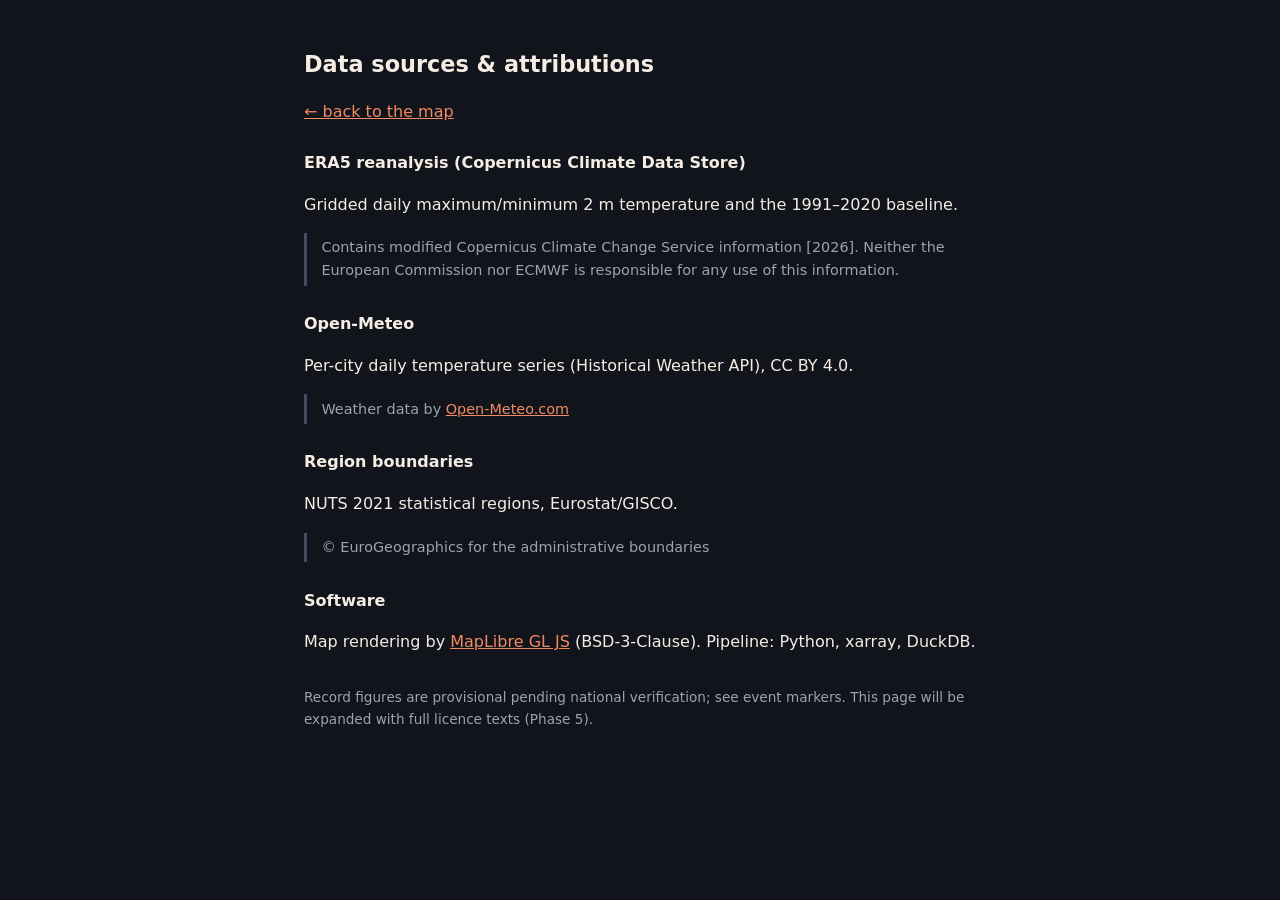
==== site/attributions.html @ d036a6f8 "Phase 3: MapLibre map, timeline, detail panel" ====
<!DOCTYPE html>
<html lang="en">
<head>
  <meta charset="utf-8">
  <meta name="viewport" content="width=device-width, initial-scale=1">
  <title>Attributions — Anatomy of a Heatwave</title>
  <style>
    :root { color-scheme: dark; }
    body { font-family: system-ui, sans-serif; background: #12141c; color: #f5ede4;
           max-width: 42rem; margin: 0 auto; padding: 2rem 1.2rem; line-height: 1.6; }
    a { color: #ef8a62; }
    h1 { font-size: 1.4rem; }
    h2 { font-size: 1rem; margin-top: 1.6rem; }
    blockquote { border-left: 3px solid #444c63; margin: 0.5rem 0; padding: 0.2rem 0.9rem;
                 color: #9aa3b2; font-size: 0.9rem; }
  </style>
</head>
<body>
  <h1>Data sources &amp; attributions</h1>
  <p><a href="index.html">← back to the map</a></p>

  <h2>ERA5 reanalysis (Copernicus Climate Data Store)</h2>
  <p>Gridded daily maximum/minimum 2 m temperature and the 1991–2020 baseline.</p>
  <blockquote>Contains modified Copernicus Climate Change Service information [2026].
  Neither the European Commission nor ECMWF is responsible for any use of this
  information.</blockquote>

  <h2>Open-Meteo</h2>
  <p>Per-city daily temperature series (Historical Weather API), CC BY 4.0.</p>
  <blockquote>Weather data by <a href="https://open-meteo.com/">Open-Meteo.com</a></blockquote>

  <h2>Region boundaries</h2>
  <p>NUTS 2021 statistical regions, Eurostat/GISCO.</p>
  <blockquote>© EuroGeographics for the administrative boundaries</blockquote>

  <h2>Software</h2>
  <p>Map rendering by <a href="https://maplibre.org/">MapLibre GL JS</a> (BSD-3-Clause).
  Pipeline: Python, xarray, DuckDB.</p>

  <p style="color:#9aa3b2; font-size:0.85rem; margin-top:2rem">
  Record figures are provisional pending national verification; see event
  markers. This page will be expanded with full licence texts (Phase 5).</p>
</body>
</html>
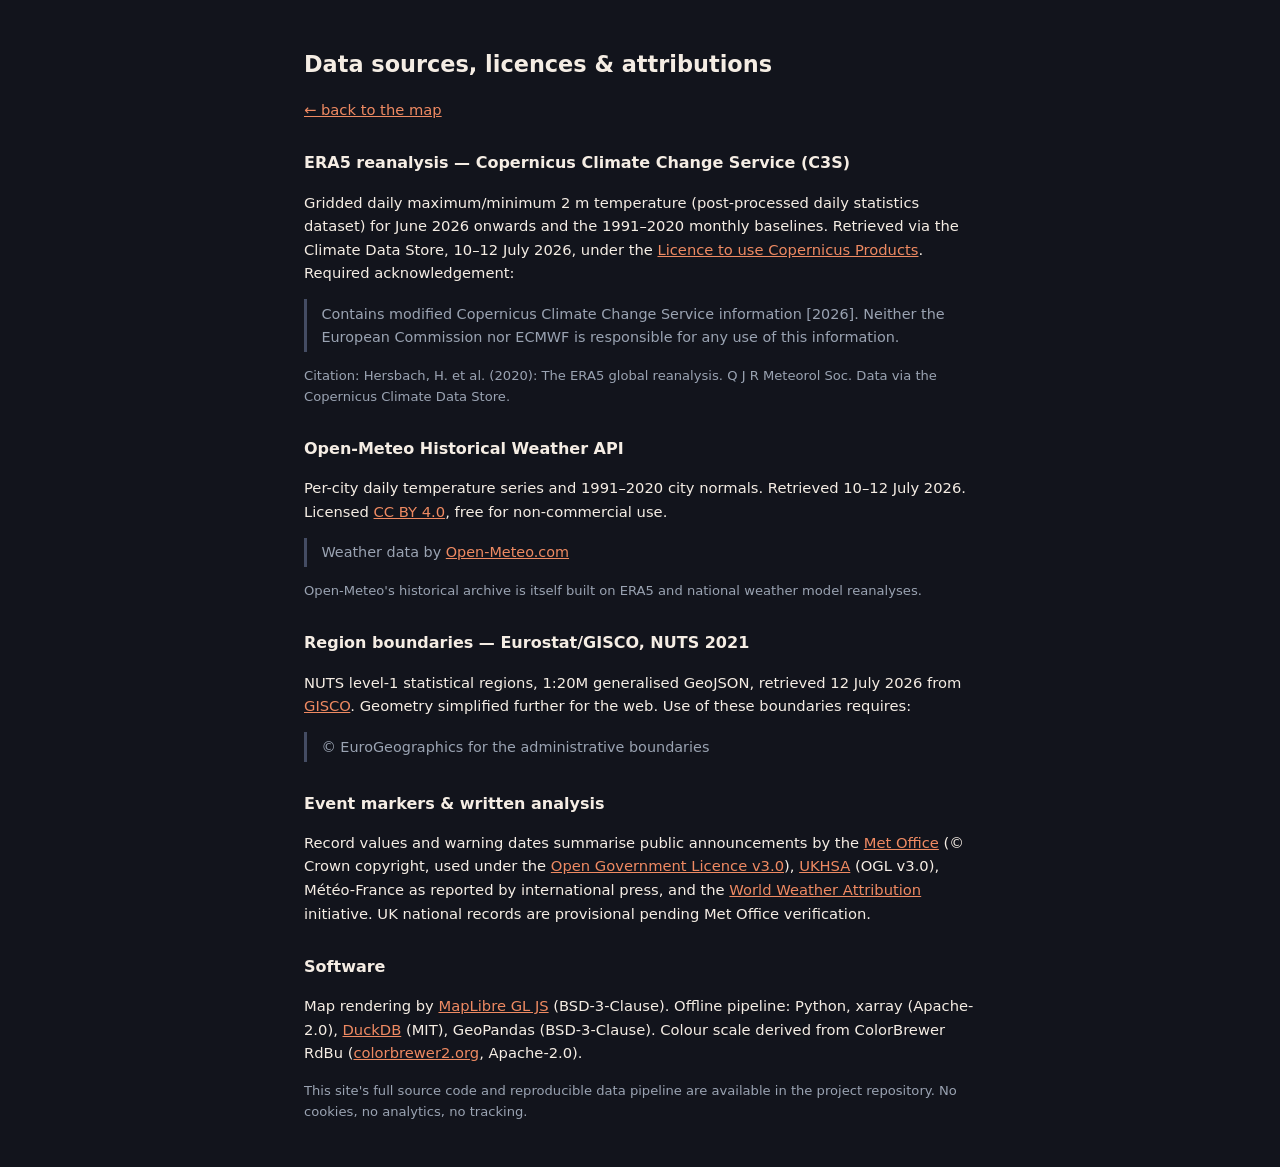
==== commit 9a3301df: "test: final results" ====
--- a/site/attributions.html
+++ b/site/attributions.html
@@ -3,6 +3,7 @@
 <head>
   <meta charset="utf-8">
   <meta name="viewport" content="width=device-width, initial-scale=1">
+  <meta name="theme-color" content="#12141c">
   <title>Attributions — Anatomy of a Heatwave</title>
   <style>
     :root { color-scheme: dark; }
@@ -10,35 +11,66 @@
            max-width: 42rem; margin: 0 auto; padding: 2rem 1.2rem; line-height: 1.6; }
     a { color: #ef8a62; }
     h1 { font-size: 1.4rem; }
-    h2 { font-size: 1rem; margin-top: 1.6rem; }
+    h2 { font-size: 1rem; margin-top: 1.8rem; }
     blockquote { border-left: 3px solid #444c63; margin: 0.5rem 0; padding: 0.2rem 0.9rem;
                  color: #9aa3b2; font-size: 0.9rem; }
+    p, li { font-size: 0.92rem; }
+    .small { color: #9aa3b2; font-size: 0.82rem; }
   </style>
 </head>
 <body>
-  <h1>Data sources &amp; attributions</h1>
+  <h1>Data sources, licences &amp; attributions</h1>
   <p><a href="index.html">← back to the map</a></p>
 
-  <h2>ERA5 reanalysis (Copernicus Climate Data Store)</h2>
-  <p>Gridded daily maximum/minimum 2 m temperature and the 1991–2020 baseline.</p>
-  <blockquote>Contains modified Copernicus Climate Change Service information [2026].
-  Neither the European Commission nor ECMWF is responsible for any use of this
-  information.</blockquote>
+  <h2>ERA5 reanalysis — Copernicus Climate Change Service (C3S)</h2>
+  <p>Gridded daily maximum/minimum 2&nbsp;m temperature (post-processed daily
+  statistics dataset) for June 2026 onwards and the 1991–2020 monthly
+  baselines. Retrieved via the Climate Data Store, 10–12 July 2026, under the
+  <a href="https://cds.climate.copernicus.eu/licence-to-use-copernicus-products">Licence
+  to use Copernicus Products</a>. Required acknowledgement:</p>
+  <blockquote>Contains modified Copernicus Climate Change Service information
+  [2026]. Neither the European Commission nor ECMWF is responsible for any use
+  of this information.</blockquote>
+  <p class="small">Citation: Hersbach, H. et al. (2020): The ERA5 global
+  reanalysis. Q J R Meteorol Soc. Data via the Copernicus Climate Data Store.</p>
 
-  <h2>Open-Meteo</h2>
-  <p>Per-city daily temperature series (Historical Weather API), CC BY 4.0.</p>
+  <h2>Open-Meteo Historical Weather API</h2>
+  <p>Per-city daily temperature series and 1991–2020 city normals. Retrieved
+  10–12 July 2026. Licensed
+  <a href="https://creativecommons.org/licenses/by/4.0/">CC BY 4.0</a>,
+  free for non-commercial use.</p>
   <blockquote>Weather data by <a href="https://open-meteo.com/">Open-Meteo.com</a></blockquote>
+  <p class="small">Open-Meteo's historical archive is itself built on ERA5 and
+  national weather model reanalyses.</p>
 
-  <h2>Region boundaries</h2>
-  <p>NUTS 2021 statistical regions, Eurostat/GISCO.</p>
+  <h2>Region boundaries — Eurostat/GISCO, NUTS 2021</h2>
+  <p>NUTS level-1 statistical regions, 1:20M generalised GeoJSON, retrieved
+  12 July 2026 from
+  <a href="https://ec.europa.eu/eurostat/web/gisco">GISCO</a>. Geometry
+  simplified further for the web. Use of these boundaries requires:</p>
   <blockquote>© EuroGeographics for the administrative boundaries</blockquote>
 
+  <h2>Event markers &amp; written analysis</h2>
+  <p>Record values and warning dates summarise public announcements by the
+  <a href="https://www.metoffice.gov.uk/blog/2026/june-2026-heatwave-a-recap-of-the-temperature-records">Met
+  Office</a> (© Crown copyright, used under the
+  <a href="https://www.nationalarchives.gov.uk/doc/open-government-licence/version/3/">Open
+  Government Licence v3.0</a>),
+  <a href="https://www.gov.uk/government/news/ukhsa-issues-red-heat-health-alerts-across-england">UKHSA</a>
+  (OGL v3.0), Météo-France as reported by international press, and the
+  <a href="https://www.worldweatherattribution.org/">World Weather
+  Attribution</a> initiative. UK national records are provisional pending Met
+  Office verification.</p>
+
   <h2>Software</h2>
-  <p>Map rendering by <a href="https://maplibre.org/">MapLibre GL JS</a> (BSD-3-Clause).
-  Pipeline: Python, xarray, DuckDB.</p>
+  <p>Map rendering by <a href="https://maplibre.org/">MapLibre GL JS</a>
+  (BSD-3-Clause). Offline pipeline: Python, xarray (Apache-2.0),
+  <a href="https://duckdb.org/">DuckDB</a> (MIT), GeoPandas (BSD-3-Clause).
+  Colour scale derived from ColorBrewer RdBu
+  (<a href="https://colorbrewer2.org/">colorbrewer2.org</a>, Apache-2.0).</p>
 
-  <p style="color:#9aa3b2; font-size:0.85rem; margin-top:2rem">
-  Record figures are provisional pending national verification; see event
-  markers. This page will be expanded with full licence texts (Phase 5).</p>
+  <p class="small">This site's full source code and reproducible data pipeline
+  are available in the project repository. No cookies, no analytics, no
+  tracking.</p>
 </body>
 </html>
